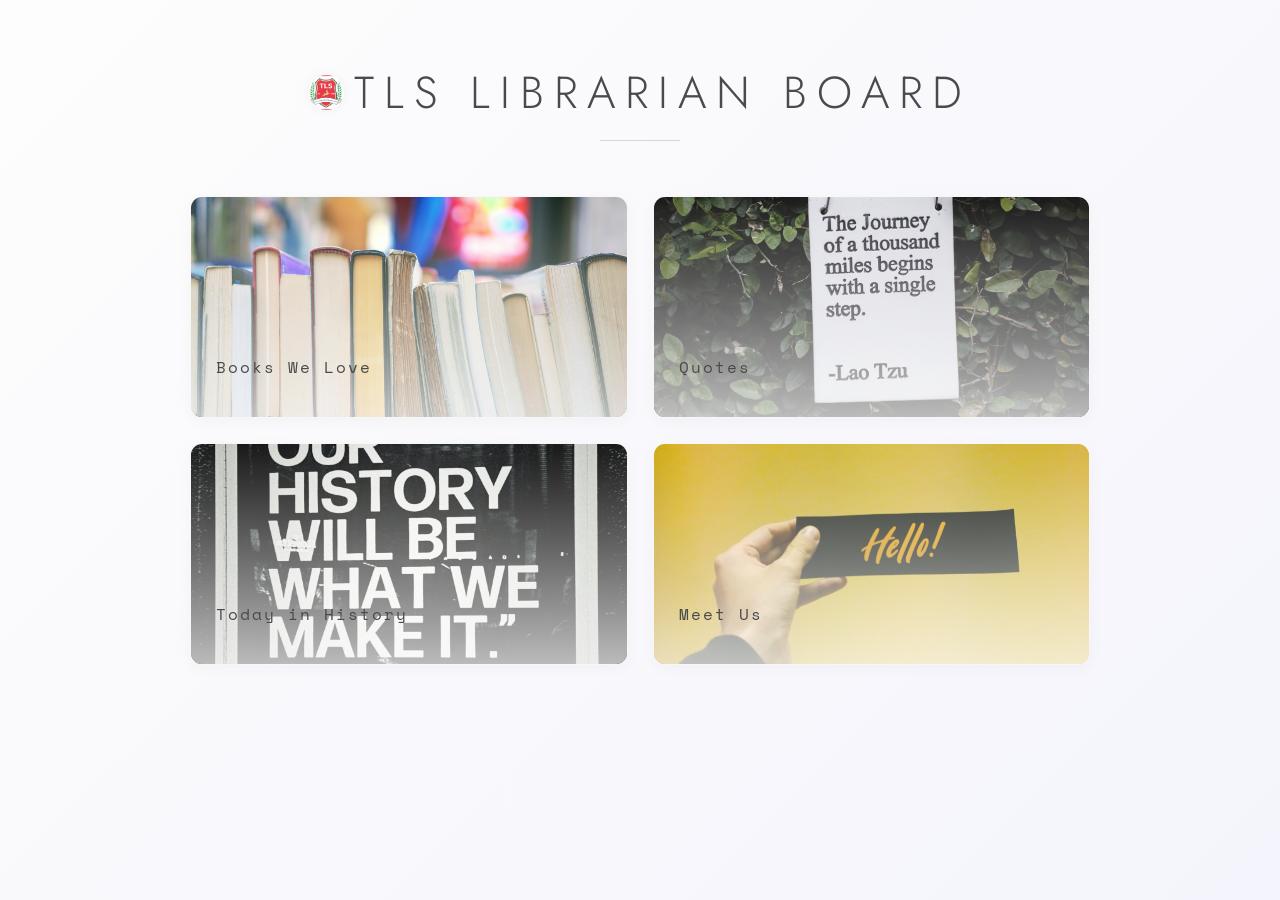
==== index.html @ 3b16a9a4 "Update index.html" ====
<!DOCTYPE html>
<html lang="en">
<head>
    <meta charset="UTF-8">
    <meta name="viewport" content="width=device-width, initial-scale=1.0">
    <title>TLS Librarian Board | Soft Future</title>
    <link rel="stylesheet" href="style.css">
    <link href="https://fonts.googleapis.com/css2?family=Jost:wght@300;600&family=Space+Mono&display=swap" rel="stylesheet">
</head>
<body>

    <div class="shimmer-background"></div>

    <header class="main-header">
        <div class="title-container">
            <img src="images/logo1.png" alt="TLS Logo" class="header-logo">
            <h1 class="title-reveal">TLS LIBRARIAN BOARD</h1>
        </div>
        <div class="header-line"></div>
    </header>

    <main class="hub-container">
        <a href="books.html" class="hub-card pastel-blue" style="--i:1">
            <div class="card-image" style="background-image: url('images/pic1.jpg');"></div>
            <div class="card-overlay"></div>
            <h2 class="card-text">Books We Love</h2>
        </a>

        <a href="quotes.html" class="hub-card pastel-pink" style="--i:2">
            <div class="card-image" style="background-image: url('images/pic2.jpg');"></div>
            <div class="card-overlay"></div>
            <h2 class="card-text">Quotes</h2>
        </a>

        <a href="today.html" class="hub-card pastel-green" style="--i:3">
            <div class="card-image" style="background-image: url('images/pic3.jpg');"></div>
            <div class="card-overlay"></div>
            <h2 class="card-text">Today in History</h2>
        </a>

        <a href="meet.html" class="hub-card pastel-purple" style="--i:4">
            <div class="card-image" style="background-image: url('images/pic4.jpg');"></div>
            <div class="card-overlay"></div>
            <h2 class="card-text">Meet Us</h2>
        </a>
    </main>

    <script src="script.js"></script>
</body>
</html>
---- style.css ----
:root {
    /* Defining the new Pastel Palette */
    --p-blue: #D7EAF3;   /* Soft Sky */
    --p-pink: #FAD4D8;   /* Petal Pink */
    --p-green: #E1F0DA;  /* Pale Mint */
    --p-purple: #E6E6FA; /* Lavender */
    
    /* Functional Colors */
    --light-bg: #FDFDFD; /* Clean White */
    --main-text: #4A4A4A; /* Soft Grey (not harsh black) */
    --glass: rgba(255, 255, 255, 0.7); /* Frosted Glass */
}

body {
    background-color: var(--light-bg);
    margin: 0;
    padding: 0;
    display: flex;
    flex-direction: column;
    align-items: center;
    min-height: 100vh;
    /* Changed to allow vertical scrolling on mobile */
    overflow-x: hidden; 
    color: var(--main-text);
}

/* --- Animated Shimmer Background --- */
.shimmer-background {
    position: fixed;
    top: 0; left: 0; width: 100%; height: 100%;
    z-index: -1;
    background: linear-gradient(-45deg, #FDFDFD, var(--p-blue), var(--p-pink), var(--p-purple), #FDFDFD);
    background-size: 400% 400%;
    animation: gradientShimmer 15s ease infinite;
    opacity: 0.4; /* Keep it very subtle */
}

/* --- Softer Title --- */
.main-header {
    margin-top: 60px;
    text-align: center;
    position: relative;
    width: 100%; /* Ensure header doesn't overflow */
}

.title-reveal {
    font-family: 'Jost', sans-serif;
    font-weight: 300; /* Light weight for elegance */
    font-size: 2.8rem;
    letter-spacing: 10px;
    color: var(--main-text);
    text-transform: uppercase;
    animation: fadeInBlurred 2s ease-out forwards;
}

.header-line {
    width: 80px;
    height: 1px;
    background-color: rgba(74, 74, 74, 0.2);
    margin: 15px auto;
}

/* --- The Pastel Grid --- */
.hub-container {
    display: grid;
    grid-template-columns: repeat(2, 1fr);
    gap: 25px;
    margin-top: 40px;
    width: 85%;
    max-width: 900px;
    padding-bottom: 50px; /* Space at the bottom for mobile scrolling */
}

/* Base Card Styling */
.hub-card {
    position: relative;
    height: 220px;
    background-color: white; /* Clean base */
    border: 1px solid rgba(0, 0, 0, 0.03); /* Barely visible */
    border-radius: 12px; /* Softened edges */
    overflow: hidden;
    text-decoration: none;
    opacity: 0; /* Staggered entrance start */
    transform: translateY(20px);
    animation: slideUpSoft 1s ease-out forwards;
    animation-delay: calc(var(--i) * 0.25s);
    box-shadow: 0 4px 15px rgba(0, 0, 0, 0.03); /* Very light lift */
    transition: all 0.5s cubic-bezier(0.23, 1, 0.32, 1);
}

.card-image {
    width: 100%;
    height: 100%;
    background-size: cover;
    background-position: center;
    transition: transform 0.8s ease;
    filter: brightness(1); /* No more harsh grayscale start */
    opacity: 0.9;
}

/* Softer bottom overlay */
.card-overlay {
    position: absolute;
    top: 0; left: 0; width: 100%; height: 100%;
    background: linear-gradient(0deg, rgba(255,255,255,0.7) 0%, transparent 100%);
    transition: 0.5s;
}

/* Beautifully Animated Font (Soft Tech) */
.card-text {
    position: absolute;
    bottom: 25px;
    left: 25px;
    font-family: 'Space Mono', monospace;
    color: var(--main-text);
    font-size: 1rem;
    font-weight: 400;
    letter-spacing: 2px;
    transition: all 0.5s ease;
}

/* --- Hover Effects per Color --- */
.hub-card:hover {
    transform: perspective(1000px) scale(1.02); /* Lifts slightly */
}

/* Assigning the specific pastel glow on hover */
.pastel-blue:hover  { box-shadow: 0 10px 30px var(--p-blue);   border-color: var(--p-blue);   }
.pastel-pink:hover  { box-shadow: 0 10px 30px var(--p-pink);   border-color: var(--p-pink);   }
.pastel-green:hover { box-shadow: 0 10px 30px var(--p-green);  border-color: var(--p-green);  }
.pastel-purple:hover{ box-shadow: 0 10px 30px var(--p-purple); border-color: var(--p-purple); }

.hub-card:hover .card-text {
    transform: translateX(8px);
    font-weight: 700;
    color: #000; /* Subtle text pop */
}

/* --- Animations --- */
@keyframes gradientShimmer {
    0% { background-position: 0% 50%; }
    50% { background-position: 100% 50%; }
    100% { background-position: 0% 50%; }
}

@keyframes fadeInBlurred {
    from { opacity: 0; filter: blur(15px); letter-spacing: 25px; }
    to { opacity: 1; filter: blur(0); letter-spacing: 10px; }
}

@keyframes slideUpSoft {
    to { opacity: 1; transform: translateY(0); }
}

/* --- Books Page Specifics --- */
.tagline {
    font-family: 'Space Mono', monospace;
    font-size: 0.9rem;
    color: var(--main-text);
    opacity: 0.7;
    margin-top: -10px;
    letter-spacing: 1px;
}

.back-link {
    display: inline-block;
    margin-bottom: 20px;
    text-decoration: none;
    color: var(--main-text);
    font-family: 'Space Mono', monospace;
    font-size: 0.8rem;
    transition: 0.3s;
}

.back-link:hover {
    color: var(--p-blue);
    transform: translateX(-5px);
}

.books-container {
    width: 90%;
    max-width: 1100px;
    margin: 40px auto;
    display: flex;
    flex-direction: column;
    gap: 60px; /* Space between rows */
}

.book-row {
    display: grid;
    grid-template-columns: 1fr 1fr; /* Two images in each row */
    gap: 30px;
    opacity: 0;
    transform: translateY(20px);
    animation: slideUpSoft 1s ease-out forwards;
    animation-delay: calc(var(--i) * 0.3s);
}

.book-frame {
    position: relative;
    background: white;
    padding: 15px;
    border-radius: 12px;
    box-shadow: 0 10px 30px rgba(0,0,0,0.03);
    transition: all 0.5s ease;
    border: 1px solid rgba(0,0,0,0.02);
}

.book-frame img {
    width: 100%;
    height: auto;
    border-radius: 6px;
    display: block;
}

.label {
    display: block;
    margin-top: 15px;
    font-family: 'Space Mono', monospace;
    font-size: 0.7rem;
    text-transform: uppercase;
    letter-spacing: 2px;
    color: #999;
}

/* Hover Effects */
.book-row:hover .book-frame {
    border-color: var(--p-blue);
    box-shadow: 0 15px 40px var(--p-blue);
}

.book-frame:hover {
    transform: translateY(-10px) scale(1.02);
}


/* Container for the Logos and Title */
.title-container {
    display: flex;
    align-items: center;
    justify-content: center;
    gap: 10px; /* Space between logos and text */
    animation: fadeInBlurred 2s ease-out forwards;
    padding: 0 15px;
}

/* Styling the Logos */
.header-logo {
    height: 35px; /* Slightly taller for visibility */
    width: auto;
    border-radius: 50%;
    opacity: 0.8;
    mix-blend-mode: multiply;
    filter: drop-shadow(0 0 5px rgba(0,0,0,0.05));
}

.title-reveal {
    margin: 0;
}



/* --- OPTIMIZATION FOR SCREEN SCALING (NEW) --- */

/* For Mobile Phones (and small tablets) */
@media (max-width: 768px) {
    .title-reveal {
        font-size: 1.6rem; /* Scale down title for small screens */
        letter-spacing: 4px;
    }
    
    .header-logo {
        height: 25px; /* Smaller logos on mobile */
    }

    .hub-container {
        grid-template-columns: 1fr; /* Switch to 1 card per row */
        width: 90%;
        gap: 20px;
    }

    .hub-card {
        height: 180px; /* Slightly shorter cards for better fitting */
    }

    .book-row {
        grid-template-columns: 1fr; /* 1 image per row in Books page */
    }
    
    .main-header {
        margin-top: 30px;
    }
}

/* For very small devices (portrait phones) */
@media (max-width: 480px) {
    .title-reveal {
        font-size: 1.2rem;
        letter-spacing: 2px;
    }
    
    .card-text {
        font-size: 0.85rem;
        bottom: 15px;
        left: 15px;
    }
}

/* --- end --- */

/* --- Meet Us Page Specifics --- */
.personnel-grid {
    display: grid;
    grid-template-columns: repeat(auto-fit, minmax(250px, 1fr));
    gap: 20px;
    width: 85%;
    max-width: 1000px;
    margin: 50px auto;
    padding-bottom: 50px;
}

.name-card {
    background: white;
    padding: 20px;
    border-radius: 8px;
    font-family: 'Space Mono', monospace;
    font-size: 0.9rem;
    color: var(--main-text);
    text-align: center;
    border: 1px solid rgba(0, 0, 0, 0.03);
    box-shadow: 0 4px 10px rgba(0, 0, 0, 0.02);
    
    /* Animation Logic */
    opacity: 0;
    transform: scale(0.9);
    animation: popIn 0.6s cubic-bezier(0.175, 0.885, 0.32, 1.275) forwards;
    animation-delay: calc(var(--i) * 0.1s);
    
    transition: all 0.4s ease;
    cursor: default;
}

/* Hover Effect - Changes to a random pastel on hover */
.name-card:hover {
    transform: translateY(-5px);
    color: #000;
    border-color: var(--p-purple);
    box-shadow: 0 10px 20px var(--p-purple);
    letter-spacing: 1px;
}

/* Specific pastel variants for a mixed look */
.name-card:nth-child(3n):hover { border-color: var(--p-blue); box-shadow: 0 10px 20px var(--p-blue); }
.name-card:nth-child(3n+1):hover { border-color: var(--p-pink); box-shadow: 0 10px 20px var(--p-pink); }
.name-card:nth-child(3n+2):hover { border-color: var(--p-green); box-shadow: 0 10px 20px var(--p-green); }

/* --- Animations --- */
@keyframes popIn {
    to {
        opacity: 1;
        transform: scale(1);
    }
}

/* Mobile Tweak */
@media (max-width: 600px) {
    .personnel-grid {
        grid-template-columns: 1fr; /* Single column on mobile */
        width: 90%;
    }
    .name-card {
        padding: 15px;
    }
}
/* --- end--- */
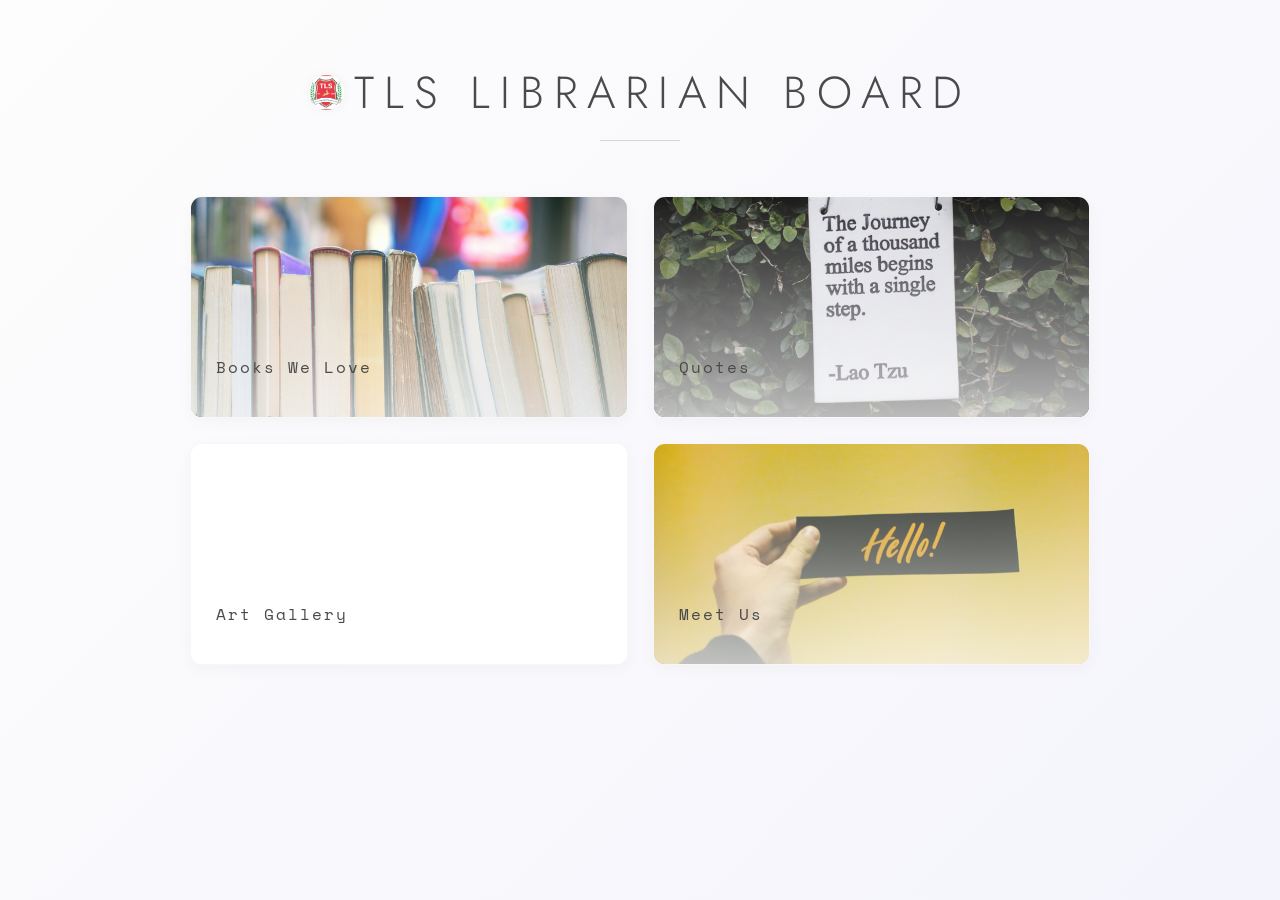
==== commit 1a2a96bc: "Update index.html" ====
--- a/index.html
+++ b/index.html
@@ -32,10 +32,10 @@
             <h2 class="card-text">Quotes</h2>
         </a>
 
-        <a href="today.html" class="hub-card pastel-green" style="--i:3">
-            <div class="card-image" style="background-image: url('images/pic3.jpg');"></div>
+        <a href="art.html" class="hub-card pastel-green" style="--i:3">
+            <div class="card-image" style="background-image: url('images/pic5.jpg');"></div>
             <div class="card-overlay"></div>
-            <h2 class="card-text">Today in History</h2>
+            <h2 class="card-text">Art Gallery</h2>
         </a>
 
         <a href="meet.html" class="hub-card pastel-purple" style="--i:4">
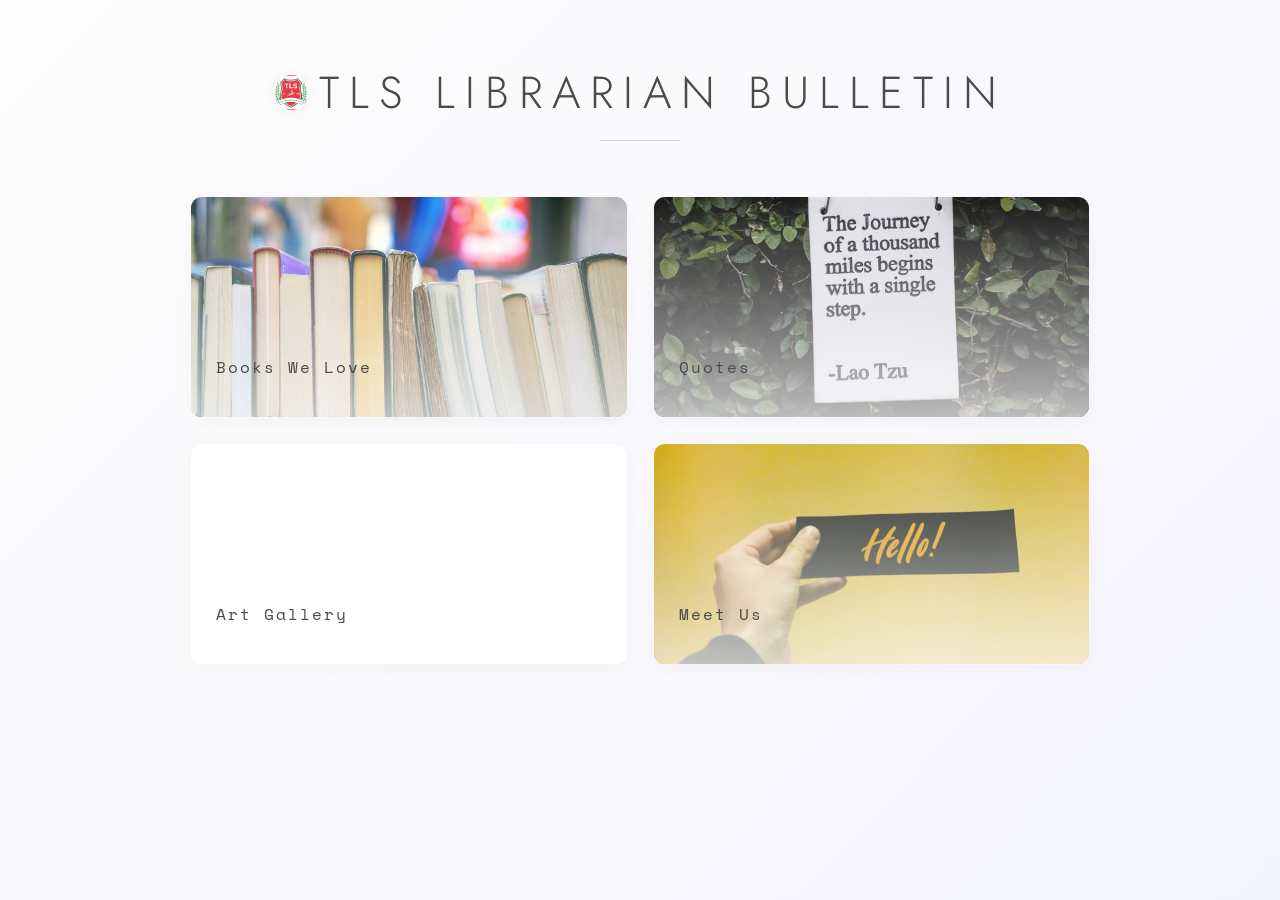
==== commit 11c47a78: "Update index.html" ====
--- a/index.html
+++ b/index.html
@@ -3,7 +3,7 @@
 <head>
     <meta charset="UTF-8">
     <meta name="viewport" content="width=device-width, initial-scale=1.0">
-    <title>TLS Librarian Board | Soft Future</title>
+    <title>TLS Librarian Bulletin | Soft Future</title>
     <link rel="stylesheet" href="style.css">
     <link href="https://fonts.googleapis.com/css2?family=Jost:wght@300;600&family=Space+Mono&display=swap" rel="stylesheet">
 </head>
@@ -14,7 +14,7 @@
     <header class="main-header">
         <div class="title-container">
             <img src="images/logo1.png" alt="TLS Logo" class="header-logo">
-            <h1 class="title-reveal">TLS LIBRARIAN BOARD</h1>
+            <h1 class="title-reveal">TLS LIBRARIAN BULLETIN</h1>
         </div>
         <div class="header-line"></div>
     </header>
--- a/style.css
+++ b/style.css
@@ -372,4 +372,33 @@
         padding: 15px;
     }
 }
+
+
+
+/* MIssion statement for Meetpage*/
+.mission-statement {
+    font-family: 'Jost', sans-serif;
+    font-size: 1rem;
+    line-height: 1.6;
+    color: var(--main-text);
+    max-width: 600px; /* Keeps the text from stretching too wide */
+    margin: 20px auto; /* Centers it and adds spacing */
+    opacity: 0.8;
+    letter-spacing: 0.5px;
+    animation: fadeInBlurred 2.5s ease-out forwards;
+}
+
+/* Adjusting the tagline spacing to avoid using <br><br> */
+.tagline {
+    margin-top: 10px;
+    margin-bottom: 0;
+    font-weight: 600;
+}
+
+@media (max-width: 768px) {
+    .mission-statement {
+        font-size: 0.9rem;
+        padding: 0 20px;
+    }
+}
 /* --- end--- */
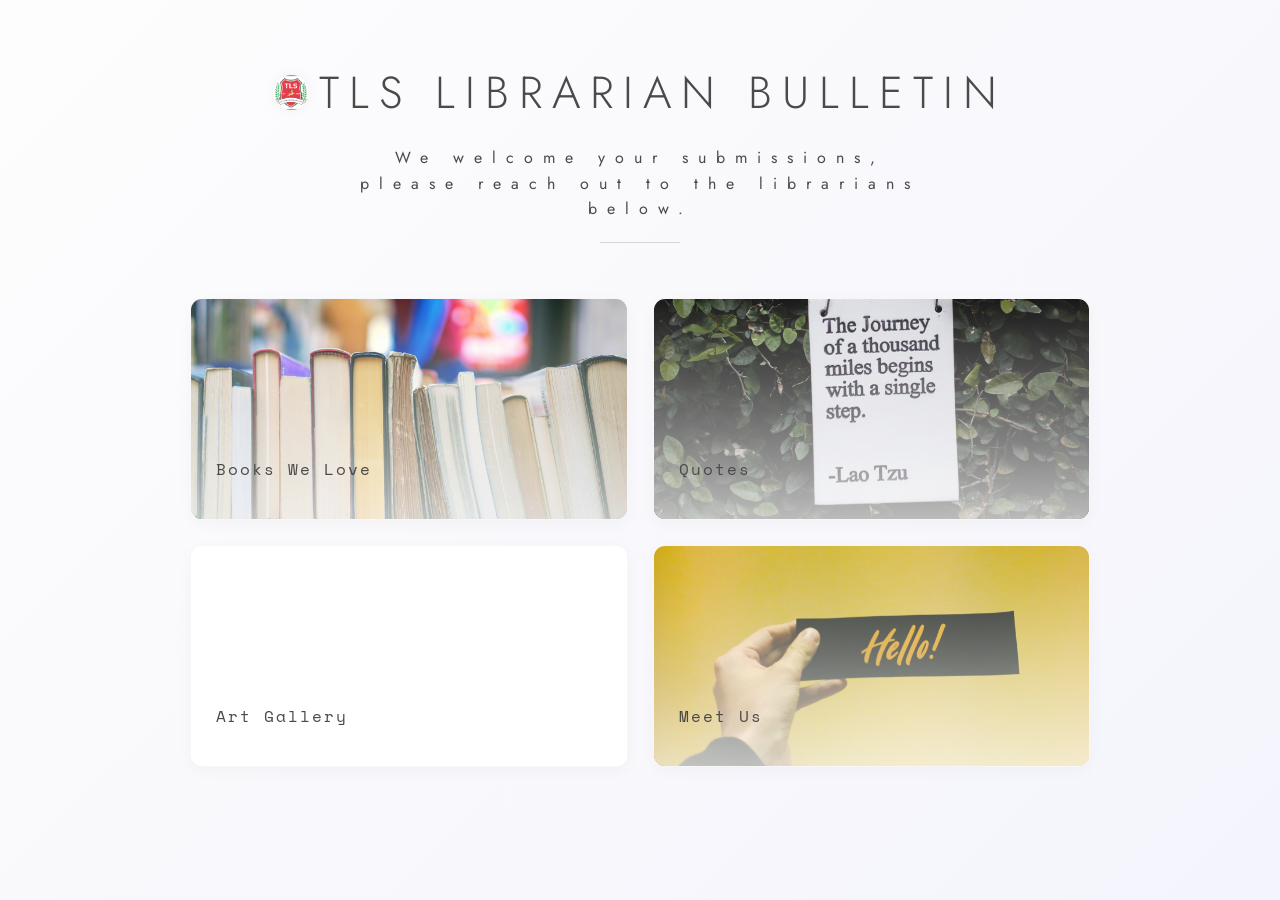
==== commit 21914e0f: "Update index.html" ====
--- a/index.html
+++ b/index.html
@@ -3,7 +3,7 @@
 <head>
     <meta charset="UTF-8">
     <meta name="viewport" content="width=device-width, initial-scale=1.0">
-    <title>TLS Librarian Bulletin | Soft Future</title>
+    <title>TLS Librarian Bulletin</title>
     <link rel="stylesheet" href="style.css">
     <link href="https://fonts.googleapis.com/css2?family=Jost:wght@300;600&family=Space+Mono&display=swap" rel="stylesheet">
 </head>
@@ -16,6 +16,9 @@
             <img src="images/logo1.png" alt="TLS Logo" class="header-logo">
             <h1 class="title-reveal">TLS LIBRARIAN BULLETIN</h1>
         </div>
+             <p class="mission-statement">
+         We welcome your submissions, please reach out to the librarians below.
+        </p>
         <div class="header-line"></div>
     </header>
 
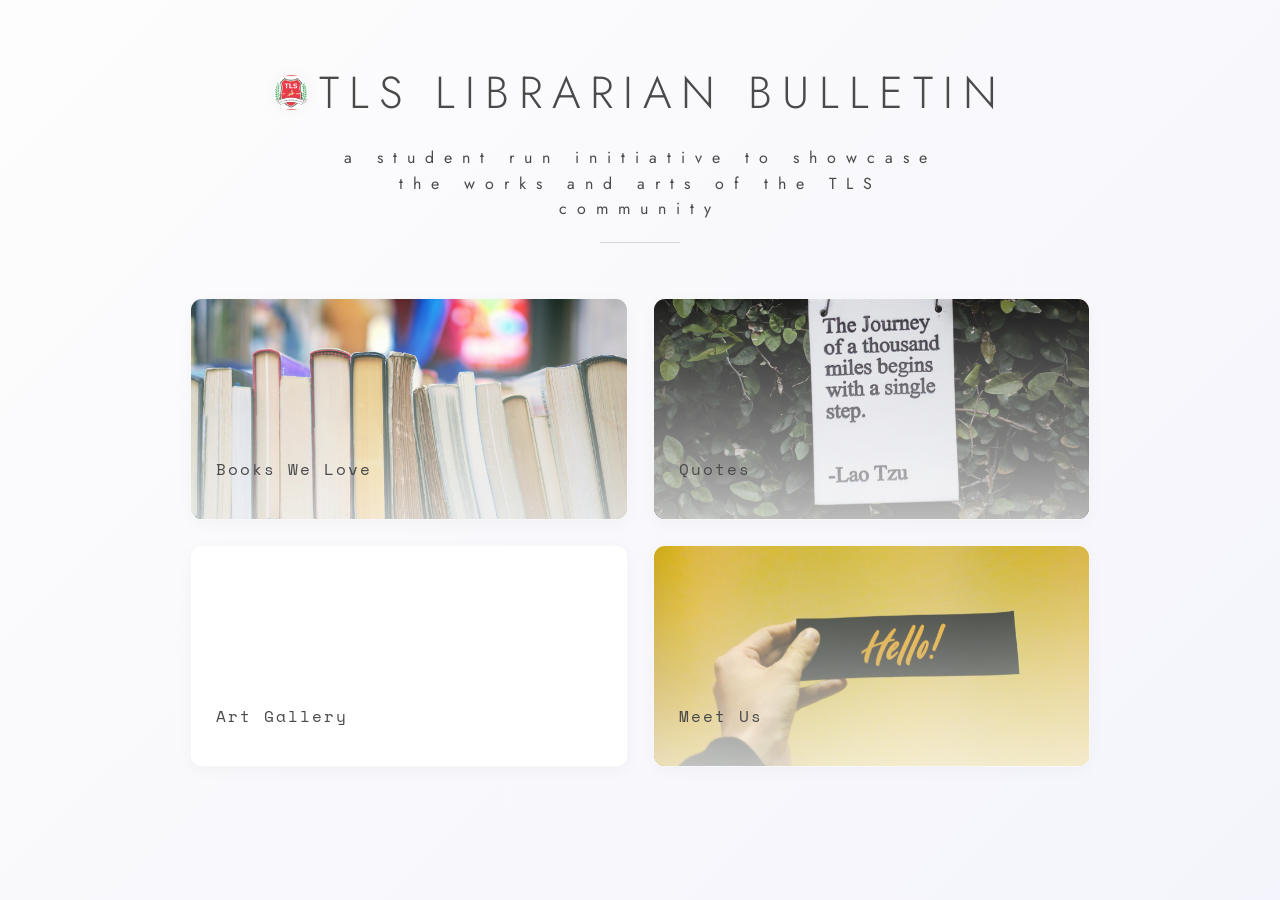
==== commit 4c307f2e: "Update index.html" ====
--- a/index.html
+++ b/index.html
@@ -17,7 +17,7 @@
             <h1 class="title-reveal">TLS LIBRARIAN BULLETIN</h1>
         </div>
              <p class="mission-statement">
-         We welcome your submissions, please reach out to the librarians below.
+         a student run initiative to showcase the works and arts of the TLS community
         </p>
         <div class="header-line"></div>
     </header>
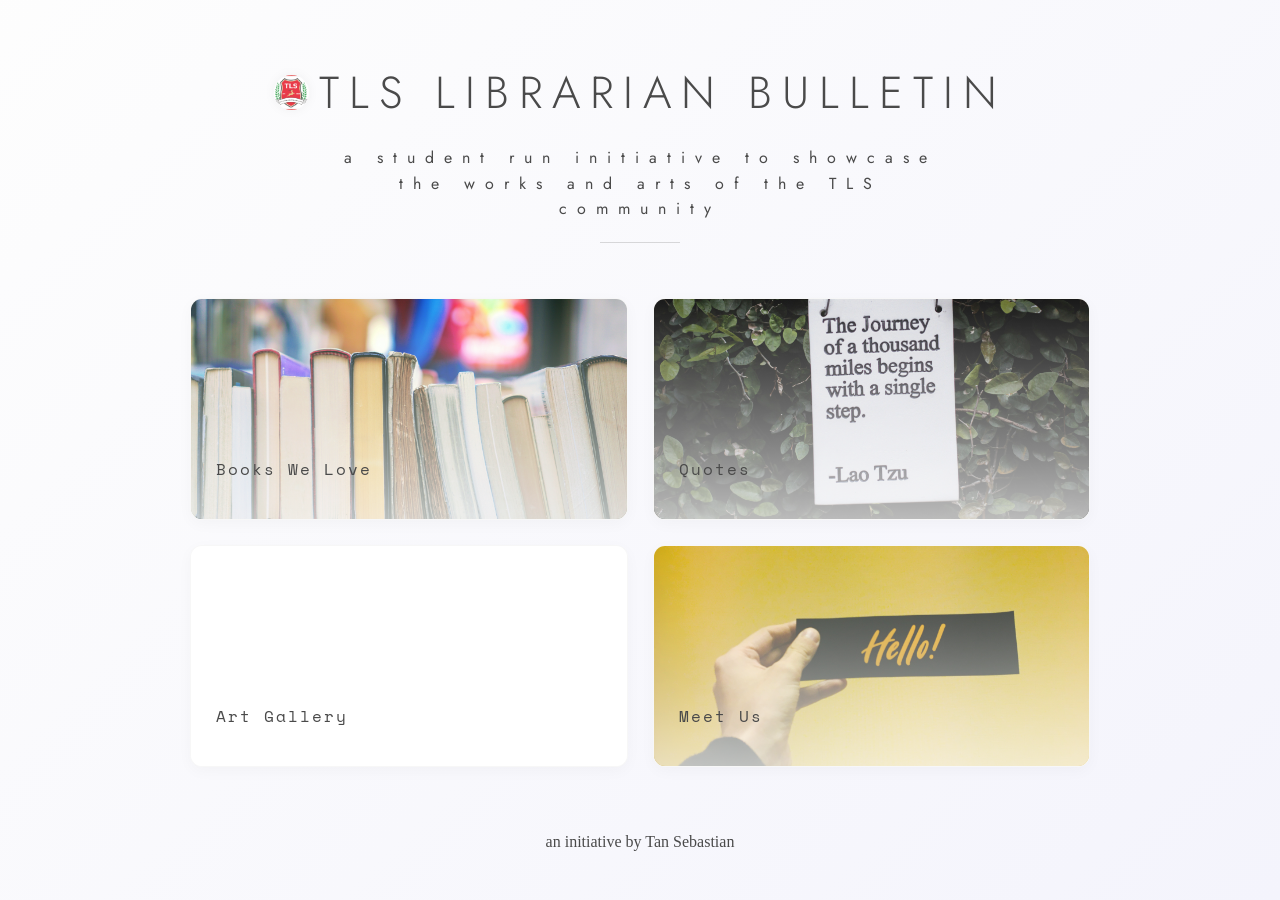
==== commit 67c269ce: "Update index.html" ====
--- a/index.html
+++ b/index.html
@@ -47,7 +47,13 @@
             <h2 class="card-text">Meet Us</h2>
         </a>
     </main>
+<footer class="main-footer">
+        <p>an initiative by Tan Sebastian</p>
+    </footer>
 
     <script src="script.js"></script>
 </body>
 </html>
+    <script src="script.js"></script>
+</body>
+</html>
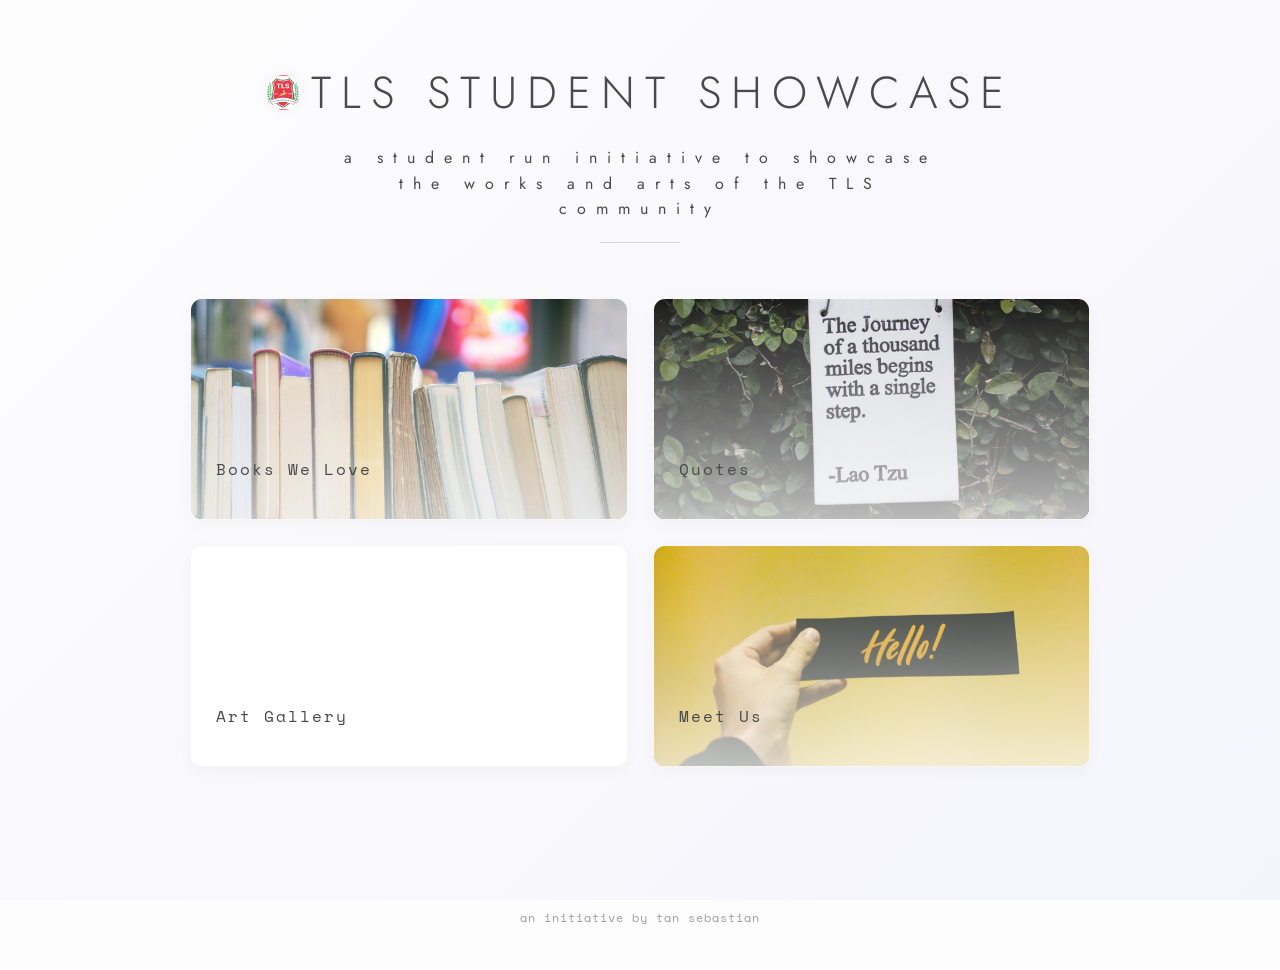
==== commit b0e181bd: "Update index.html" ====
--- a/index.html
+++ b/index.html
@@ -3,7 +3,7 @@
 <head>
     <meta charset="UTF-8">
     <meta name="viewport" content="width=device-width, initial-scale=1.0">
-    <title>TLS Librarian Bulletin</title>
+    <title>TLS Student Showcase</title>
     <link rel="stylesheet" href="style.css">
     <link href="https://fonts.googleapis.com/css2?family=Jost:wght@300;600&family=Space+Mono&display=swap" rel="stylesheet">
 </head>
@@ -14,7 +14,7 @@
     <header class="main-header">
         <div class="title-container">
             <img src="images/logo1.png" alt="TLS Logo" class="header-logo">
-            <h1 class="title-reveal">TLS LIBRARIAN BULLETIN</h1>
+            <h1 class="title-reveal">TLS Student Showcase</h1>
         </div>
              <p class="mission-statement">
          a student run initiative to showcase the works and arts of the TLS community
--- a/style.css
+++ b/style.css
@@ -401,4 +401,19 @@
         padding: 0 20px;
     }
 }
+
+.main-footer {
+    text-align: center;
+    padding: 2rem 0;
+    margin-top: 3rem;
+}
+
+.main-footer p {
+    font-family: 'Space Mono', monospace; /* Using your monospaced font for a clean look */
+    font-size: 0.75rem; /* Small size */
+    letter-spacing: 1px;
+    color: #888; /* Soft grey so it doesn't distract from the main content */
+    text-transform: lowercase; /* Matches your mission statement style */
+    opacity: 0.8;
+}
 /* --- end--- */
